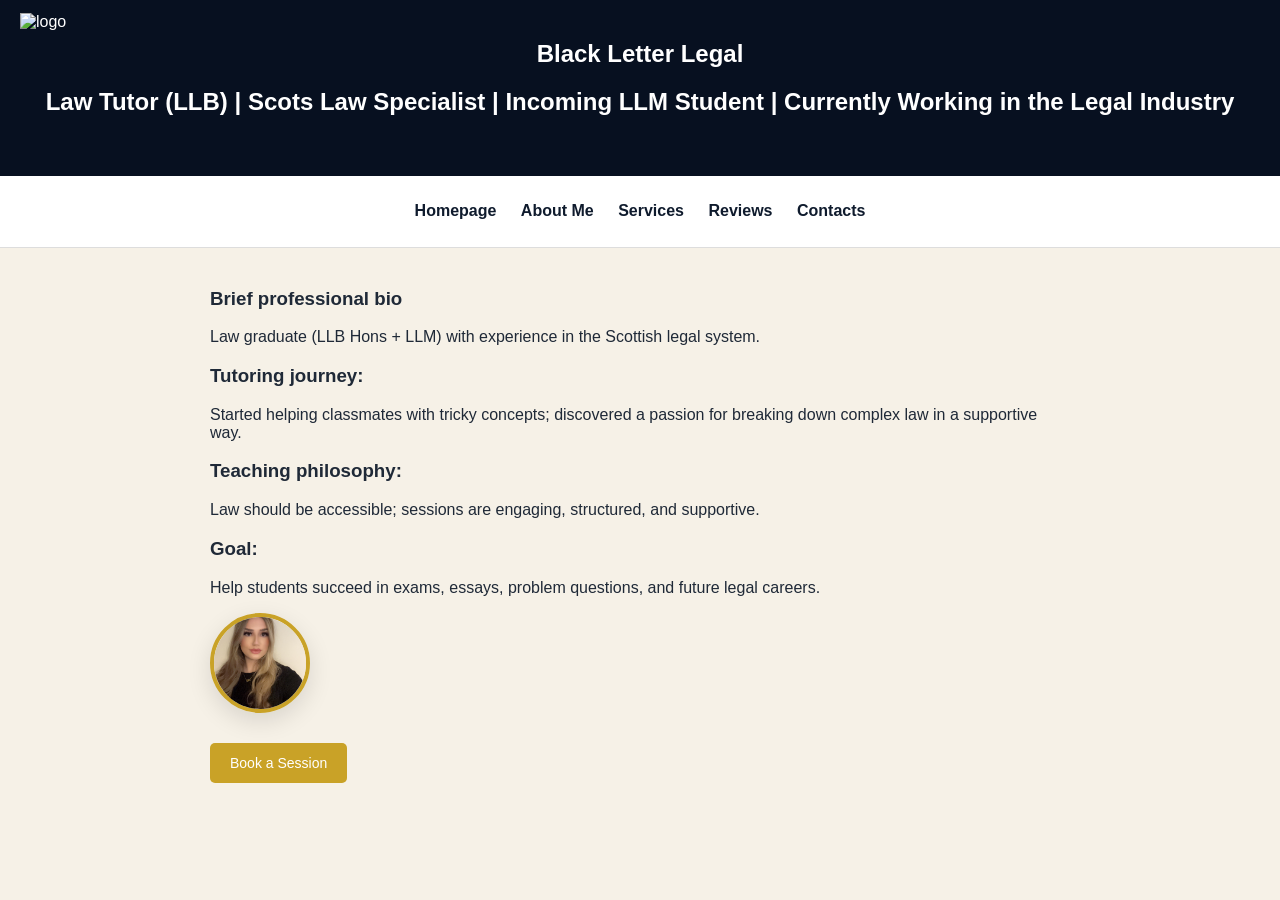
==== about.html @ 1af85901 "Add files via upload" ====
<!DOCTYPE html>
<html lang="en">
<head>
    <meta charset="UTF-8">
    <meta name="viewport" content="width=device-width, initial-scale=1.0">
    <link rel="stylesheet" href="styles.css">
    <link rel="icon" type="image/png" href="favicon-32x32.png">
   <title>Black Letter Legal | Scots Law Tutoring</title>
</head>
<body>
<header>
    <h1>Black Letter Legal</h1>
 <h2>   Law Tutor (LLB) | Scots Law Specialist | Incoming LLM Student | Currently Working in the Legal Industry  </h2>
 <div class="logo">    
 <img src="logo.png" alt="logo">
 </div>
</header>
<nav> <a href="index.html">Homepage</a>
      <a href="about.html">About Me</a>
      <a href="services.html">Services</a>
      <a href="reviews.html">Reviews</a>
      <a href="contacts.html">Contacts</a>
</nav>
<main>

    <section>
        <h3>Brief professional bio </h3>
    <p>Law graduate (LLB Hons + LLM) with experience in the Scottish legal system.</p>
    <h3>Tutoring journey:</h3>
    <p>Started helping classmates with tricky concepts; discovered a passion for breaking down complex law in a supportive way.</p>
    <h3>Teaching philosophy:</h3>
    <p>Law should be accessible; sessions are engaging, structured, and supportive.</p>
	<h3>Goal:</h3>
    <p>Help students succeed in exams, essays, problem questions, and future legal careers.</p>

    <section>
        <div class="about-image">
    <img src="aysh.png" alt="Aysha">
  </div>
</section>

 <a href="contact-form.html" class="btn-primary">Book a Session</a>
</main>
</body>
</html>
---- styles.css ----
/* Reset basics */
body {
    margin: 0;
    font-family: Arial, Helvetica, sans-serif;
    background-color: #f6f1e7; /* cream */
    color: #1f2937;
}

/* Header */
header {
  background-color: #071020;
  color: white;
  padding: 40px 20px;
  text-align: center;
  position: relative; 
}

.logo {
  position: absolute;
  left: 20px;
  top: 50%;
  transform: translateY(-50%);
  text-align: left;
}

.logo img {
  height: 150px; 
  width: auto;
  display: block;
}
header h1 {
    margin: 0;
    font-size: 24px;
}

/* Navigation */
nav {
    background-color: white;
    padding: 15px;
    text-align: center;
    border-bottom: 1px solid #ddd;
}

nav a {
    text-decoration: none;
    color: #0f1b2d;
    margin: 0 15px;
    font-weight: bold;
}

nav a:hover {
    color: #c9a227; /* gold */
}

/* Main content */
main {
    max-width: 900px;
    margin: 40px auto;
    padding: 0 20px;
}

/* Sections */
section {
    margin-bottom: 30px;
}

/* Buttons */
button {
    background-color: #c9a227; /* gold */
    color: white;
    border: none;
    padding: 12px 20px;
    margin-right: 10px;
    font-size: 14px;
    cursor: pointer;
    border-radius: 5px;
}

button:hover {
    background-color: #a8841f; 
}


.testimonials .card {
    background-color: #f6f1e7; 
    border-left: 5px solid #c9a227; /* Gold accent */
    box-shadow: 0px 6px 15px rgba(0, 0, 0, 0.08);
    border-radius: 8px;
    padding: 1.5rem;
}

.testimonials .card-text {
    font-style: italic;
}


.service-section {
  padding: 24px 0;
  border-bottom: 1px solid rgba(0,0,0,0.12);
}

.service-section:last-child {
  border-bottom: none;
}

.service-section h3 {
  margin-bottom: 12px;
}

.btn-primary {
    display: inline-block;
    background-color: #c9a227;
    color: white;
    padding: 12px 20px;
    border-radius: 5px;
    text-decoration: none;   /* removes underline */
    font-size: 14px;
    font-weight: normal;
    cursor: pointer;
}

.btn-primary:hover {
    background-color: #a8841f;
    color: white;          
}

.about-image img {
  width: 100px;
  height: 100px;
  border-radius: 50%;
  object-fit: cover;
  display: block;
  border: 4px solid #c9a227;  
  box-shadow: 0 8px 25px rgba(0,0,0,0.12);
}



/* --- Mobile + responsive --- */

*,
*::before,
*::after {
  box-sizing: border-box;
}


img {
  max-width: 100%;
  height: auto;
  display: block;
}


nav {
  line-height: 1.8;
  text-align: center;
}

nav a {
  display: inline-block;
  margin: 6px 10px; 
}


@media (max-width: 768px) {
  header {
    padding: 24px 16px;
    text-align: center;
  }

      .btn-primary {
        display: block;
        margin: 30px auto 0 auto;
        text-align: center;
        width: fit-content;
    }

  .logo {
    position: static;
    transform: none;
    text-align: center;
    margin-bottom: 12px;
  }
  section {
    text-align: center;
    margin-left: auto;
    margin-right: auto;
  }

  .h1, h2, h3 {
    text-align: center;
    margin-left: auto;
    margin-right: auto;
  }

  .logo img {
    height: 90px;
    margin: 0 auto;
  }

  header h1 {
    font-size: 20px;
    line-height: 1.3;
  }

  main {
    margin: 24px auto;
    padding: 0 16px;
  }

  .about-image {
  display: flex;
  justify-content: center;   /* horizontal center */
  align-items: center;       /* vertical center (if needed) */
  margin-top: 20px;
}
}


@media (max-width: 480px) {
  button {
    width: 100%;
    margin: 10px 0 0 0; 
    padding: 14px 18px;
    font-size: 16px; 
  }
}


@media (max-width: 768px) {
  .testimonials .card {
    padding: 1rem;
  }

  .service-section {
    padding: 18px 0;
  }
}
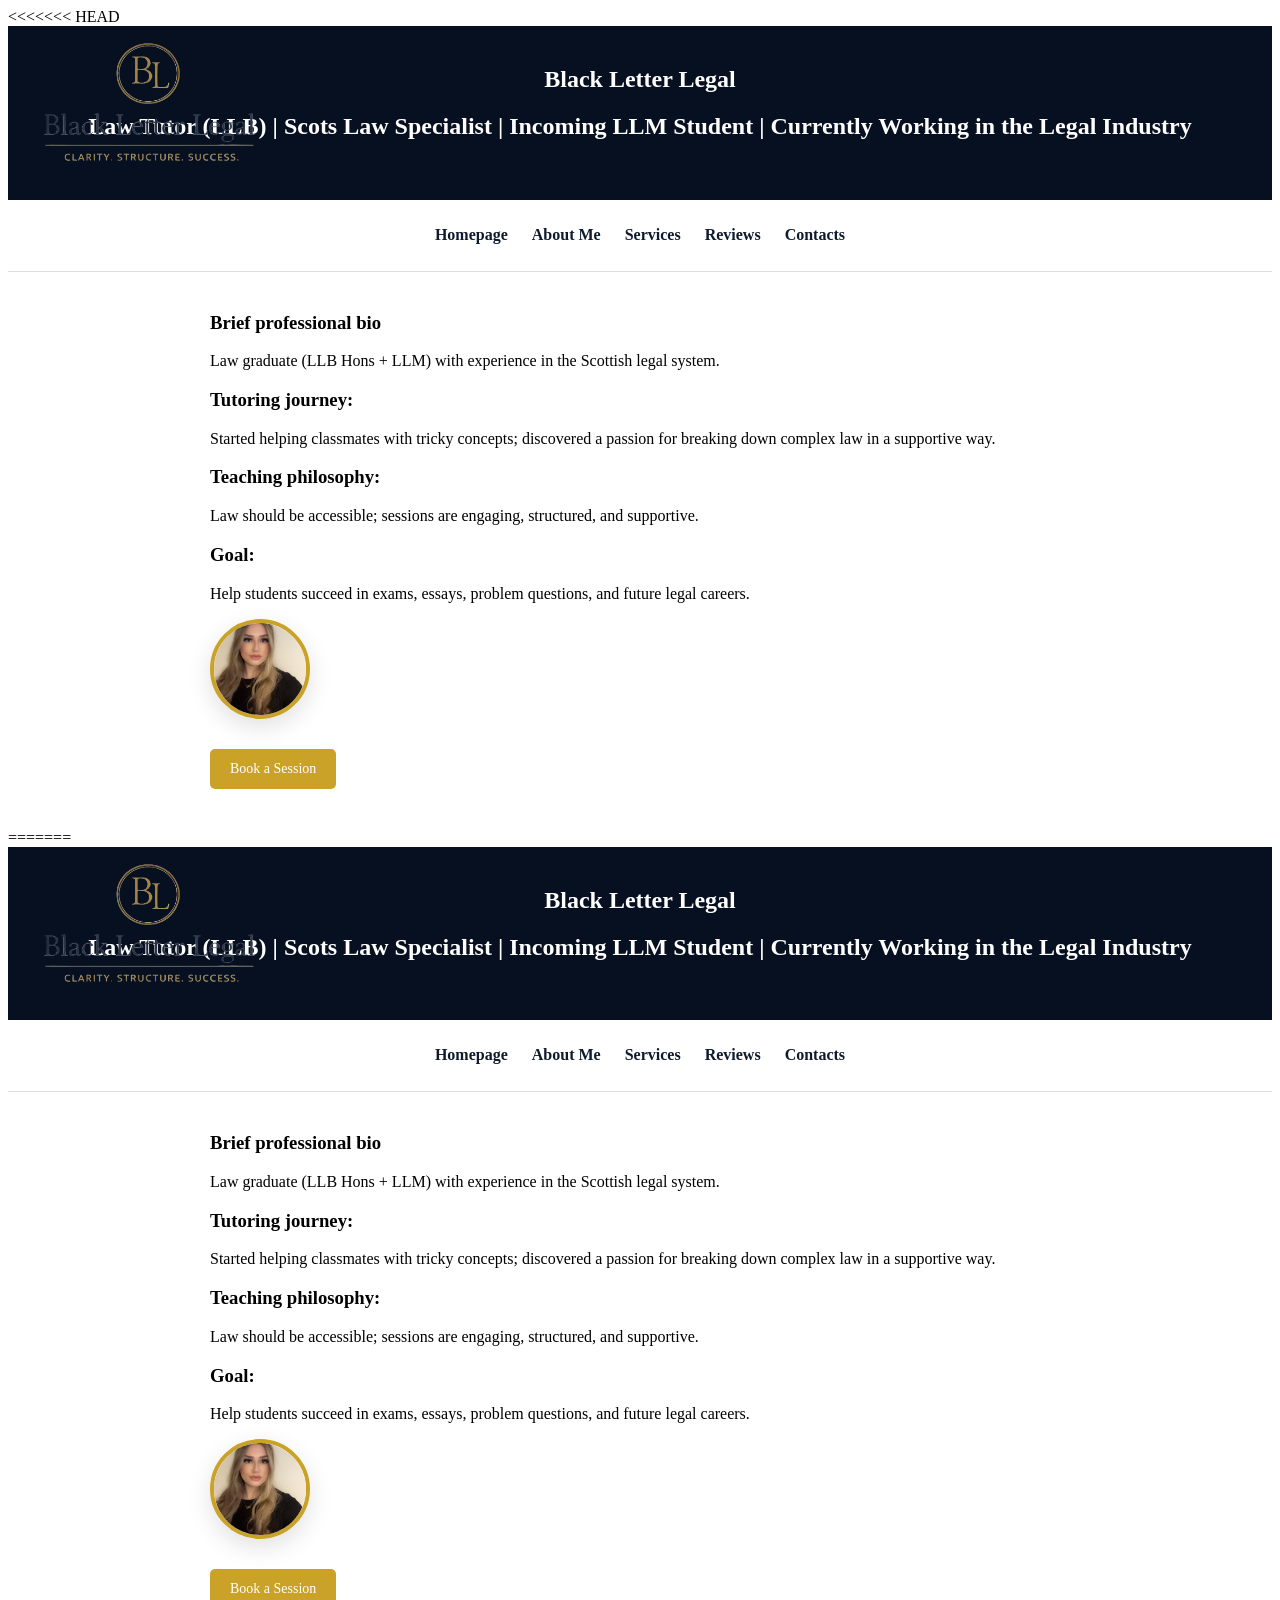
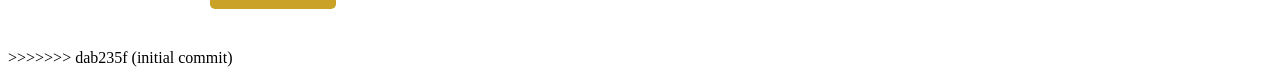
==== commit b29cbc29: "fixing sync issues" ====
--- a/about.html
+++ b/about.html
@@ -1,3 +1,4 @@
+<<<<<<< HEAD
 <!DOCTYPE html>
 <html lang="en">
 <head>
@@ -42,4 +43,50 @@
  <a href="contact-form.html" class="btn-primary">Book a Session</a>
 </main>
 </body>
+=======
+<!DOCTYPE html>
+<html lang="en">
+<head>
+    <meta charset="UTF-8">
+    <meta name="viewport" content="width=device-width, initial-scale=1.0">
+    <link rel="stylesheet" href="styles.css">
+    <link rel="icon" type="image/png" href="favicon-32x32.png">
+   <title>Black Letter Legal | Scots Law Tutoring</title>
+</head>
+<body>
+<header>
+    <h1>Black Letter Legal</h1>
+ <h2>   Law Tutor (LLB) | Scots Law Specialist | Incoming LLM Student | Currently Working in the Legal Industry  </h2>
+ <div class="logo">    
+ <img src="logo.png" alt="logo">
+ </div>
+</header>
+<nav> <a href="index.html">Homepage</a>
+      <a href="about.html">About Me</a>
+      <a href="services.html">Services</a>
+      <a href="reviews.html">Reviews</a>
+      <a href="contacts.html">Contacts</a>
+</nav>
+<main>
+
+    <section>
+        <h3>Brief professional bio </h3>
+    <p>Law graduate (LLB Hons + LLM) with experience in the Scottish legal system.</p>
+    <h3>Tutoring journey:</h3>
+    <p>Started helping classmates with tricky concepts; discovered a passion for breaking down complex law in a supportive way.</p>
+    <h3>Teaching philosophy:</h3>
+    <p>Law should be accessible; sessions are engaging, structured, and supportive.</p>
+	<h3>Goal:</h3>
+    <p>Help students succeed in exams, essays, problem questions, and future legal careers.</p>
+
+    <section>
+        <div class="about-image">
+    <img src="aysh.png" alt="Aysha">
+  </div>
+</section>
+
+ <a href="contact-form.html" class="btn-primary">Book a Session</a>
+</main>
+</body>
+>>>>>>> dab235f (initial commit)
 </html>
--- a/styles.css
+++ b/styles.css
@@ -1,3 +1,4 @@
+<<<<<<< HEAD
 /* Reset basics */
 body {
     margin: 0;
@@ -238,3 +239,245 @@
   }
 }
 
+=======
+/* Reset basics */
+body {
+    margin: 0;
+    font-family: Arial, Helvetica, sans-serif;
+    background-color: #f6f1e7; /* cream */
+    color: #1f2937;
+}
+
+/* Header */
+header {
+  background-color: #071020;
+  color: white;
+  padding: 40px 20px;
+  text-align: center;
+  position: relative; 
+}
+
+.logo {
+  position: absolute;
+  left: 20px;
+  top: 50%;
+  transform: translateY(-50%);
+  text-align: left;
+}
+
+.logo img {
+  height: 150px; 
+  width: auto;
+  display: block;
+}
+header h1 {
+    margin: 0;
+    font-size: 24px;
+}
+
+/* Navigation */
+nav {
+    background-color: white;
+    padding: 15px;
+    text-align: center;
+    border-bottom: 1px solid #ddd;
+}
+
+nav a {
+    text-decoration: none;
+    color: #0f1b2d;
+    margin: 0 15px;
+    font-weight: bold;
+}
+
+nav a:hover {
+    color: #c9a227; /* gold */
+}
+
+/* Main content */
+main {
+    max-width: 900px;
+    margin: 40px auto;
+    padding: 0 20px;
+}
+
+/* Sections */
+section {
+    margin-bottom: 30px;
+}
+
+/* Buttons */
+button {
+    background-color: #c9a227; /* gold */
+    color: white;
+    border: none;
+    padding: 12px 20px;
+    margin-right: 10px;
+    font-size: 14px;
+    cursor: pointer;
+    border-radius: 5px;
+}
+
+button:hover {
+    background-color: #a8841f; 
+}
+
+
+.testimonials .card {
+    background-color: #f6f1e7; 
+    border-left: 5px solid #c9a227; /* Gold accent */
+    box-shadow: 0px 6px 15px rgba(0, 0, 0, 0.08);
+    border-radius: 8px;
+    padding: 1.5rem;
+}
+
+.testimonials .card-text {
+    font-style: italic;
+}
+
+
+.service-section {
+  padding: 24px 0;
+  border-bottom: 1px solid rgba(0,0,0,0.12);
+}
+
+.service-section:last-child {
+  border-bottom: none;
+}
+
+.service-section h3 {
+  margin-bottom: 12px;
+}
+
+.btn-primary {
+    display: inline-block;
+    background-color: #c9a227;
+    color: white;
+    padding: 12px 20px;
+    border-radius: 5px;
+    text-decoration: none;   /* removes underline */
+    font-size: 14px;
+    font-weight: normal;
+    cursor: pointer;
+}
+
+.btn-primary:hover {
+    background-color: #a8841f;
+    color: white;          
+}
+
+.about-image img {
+  width: 100px;
+  height: 100px;
+  border-radius: 50%;
+  object-fit: cover;
+  display: block;
+  border: 4px solid #c9a227;  
+  box-shadow: 0 8px 25px rgba(0,0,0,0.12);
+}
+
+
+
+/* --- Mobile + responsive --- */
+
+*,
+*::before,
+*::after {
+  box-sizing: border-box;
+}
+
+
+img {
+  max-width: 100%;
+  height: auto;
+  display: block;
+}
+
+
+nav {
+  line-height: 1.8;
+  text-align: center;
+}
+
+nav a {
+  display: inline-block;
+  margin: 6px 10px; 
+}
+
+
+@media (max-width: 768px) {
+  header {
+    padding: 24px 16px;
+    text-align: center;
+  }
+
+      .btn-primary {
+        display: block;
+        margin: 30px auto 0 auto;
+        text-align: center;
+        width: fit-content;
+    }
+
+  .logo {
+    position: static;
+    transform: none;
+    text-align: center;
+    margin-bottom: 12px;
+  }
+  section {
+    text-align: center;
+    margin-left: auto;
+    margin-right: auto;
+  }
+
+  .h1, h2, h3 {
+    text-align: center;
+    margin-left: auto;
+    margin-right: auto;
+  }
+
+  .logo img {
+    height: 90px;
+    margin: 0 auto;
+  }
+
+  header h1 {
+    font-size: 20px;
+    line-height: 1.3;
+  }
+
+  main {
+    margin: 24px auto;
+    padding: 0 16px;
+  }
+
+  .about-image {
+  display: flex;
+  justify-content: center;   /* horizontal center */
+  align-items: center;       /* vertical center (if needed) */
+  margin-top: 20px;
+}
+}
+
+
+@media (max-width: 480px) {
+  button {
+    width: 100%;
+    margin: 10px 0 0 0; 
+    padding: 14px 18px;
+    font-size: 16px; 
+  }
+}
+
+
+@media (max-width: 768px) {
+  .testimonials .card {
+    padding: 1rem;
+  }
+
+  .service-section {
+    padding: 18px 0;
+  }
+}
+
+>>>>>>> dab235f (initial commit)
--- a/styles.css
+++ b/styles.css
@@ -1,3 +1,4 @@
+<<<<<<< HEAD
 /* Reset basics */
 body {
     margin: 0;
@@ -238,3 +239,245 @@
   }
 }
 
+=======
+/* Reset basics */
+body {
+    margin: 0;
+    font-family: Arial, Helvetica, sans-serif;
+    background-color: #f6f1e7; /* cream */
+    color: #1f2937;
+}
+
+/* Header */
+header {
+  background-color: #071020;
+  color: white;
+  padding: 40px 20px;
+  text-align: center;
+  position: relative; 
+}
+
+.logo {
+  position: absolute;
+  left: 20px;
+  top: 50%;
+  transform: translateY(-50%);
+  text-align: left;
+}
+
+.logo img {
+  height: 150px; 
+  width: auto;
+  display: block;
+}
+header h1 {
+    margin: 0;
+    font-size: 24px;
+}
+
+/* Navigation */
+nav {
+    background-color: white;
+    padding: 15px;
+    text-align: center;
+    border-bottom: 1px solid #ddd;
+}
+
+nav a {
+    text-decoration: none;
+    color: #0f1b2d;
+    margin: 0 15px;
+    font-weight: bold;
+}
+
+nav a:hover {
+    color: #c9a227; /* gold */
+}
+
+/* Main content */
+main {
+    max-width: 900px;
+    margin: 40px auto;
+    padding: 0 20px;
+}
+
+/* Sections */
+section {
+    margin-bottom: 30px;
+}
+
+/* Buttons */
+button {
+    background-color: #c9a227; /* gold */
+    color: white;
+    border: none;
+    padding: 12px 20px;
+    margin-right: 10px;
+    font-size: 14px;
+    cursor: pointer;
+    border-radius: 5px;
+}
+
+button:hover {
+    background-color: #a8841f; 
+}
+
+
+.testimonials .card {
+    background-color: #f6f1e7; 
+    border-left: 5px solid #c9a227; /* Gold accent */
+    box-shadow: 0px 6px 15px rgba(0, 0, 0, 0.08);
+    border-radius: 8px;
+    padding: 1.5rem;
+}
+
+.testimonials .card-text {
+    font-style: italic;
+}
+
+
+.service-section {
+  padding: 24px 0;
+  border-bottom: 1px solid rgba(0,0,0,0.12);
+}
+
+.service-section:last-child {
+  border-bottom: none;
+}
+
+.service-section h3 {
+  margin-bottom: 12px;
+}
+
+.btn-primary {
+    display: inline-block;
+    background-color: #c9a227;
+    color: white;
+    padding: 12px 20px;
+    border-radius: 5px;
+    text-decoration: none;   /* removes underline */
+    font-size: 14px;
+    font-weight: normal;
+    cursor: pointer;
+}
+
+.btn-primary:hover {
+    background-color: #a8841f;
+    color: white;          
+}
+
+.about-image img {
+  width: 100px;
+  height: 100px;
+  border-radius: 50%;
+  object-fit: cover;
+  display: block;
+  border: 4px solid #c9a227;  
+  box-shadow: 0 8px 25px rgba(0,0,0,0.12);
+}
+
+
+
+/* --- Mobile + responsive --- */
+
+*,
+*::before,
+*::after {
+  box-sizing: border-box;
+}
+
+
+img {
+  max-width: 100%;
+  height: auto;
+  display: block;
+}
+
+
+nav {
+  line-height: 1.8;
+  text-align: center;
+}
+
+nav a {
+  display: inline-block;
+  margin: 6px 10px; 
+}
+
+
+@media (max-width: 768px) {
+  header {
+    padding: 24px 16px;
+    text-align: center;
+  }
+
+      .btn-primary {
+        display: block;
+        margin: 30px auto 0 auto;
+        text-align: center;
+        width: fit-content;
+    }
+
+  .logo {
+    position: static;
+    transform: none;
+    text-align: center;
+    margin-bottom: 12px;
+  }
+  section {
+    text-align: center;
+    margin-left: auto;
+    margin-right: auto;
+  }
+
+  .h1, h2, h3 {
+    text-align: center;
+    margin-left: auto;
+    margin-right: auto;
+  }
+
+  .logo img {
+    height: 90px;
+    margin: 0 auto;
+  }
+
+  header h1 {
+    font-size: 20px;
+    line-height: 1.3;
+  }
+
+  main {
+    margin: 24px auto;
+    padding: 0 16px;
+  }
+
+  .about-image {
+  display: flex;
+  justify-content: center;   /* horizontal center */
+  align-items: center;       /* vertical center (if needed) */
+  margin-top: 20px;
+}
+}
+
+
+@media (max-width: 480px) {
+  button {
+    width: 100%;
+    margin: 10px 0 0 0; 
+    padding: 14px 18px;
+    font-size: 16px; 
+  }
+}
+
+
+@media (max-width: 768px) {
+  .testimonials .card {
+    padding: 1rem;
+  }
+
+  .service-section {
+    padding: 18px 0;
+  }
+}
+
+>>>>>>> dab235f (initial commit)
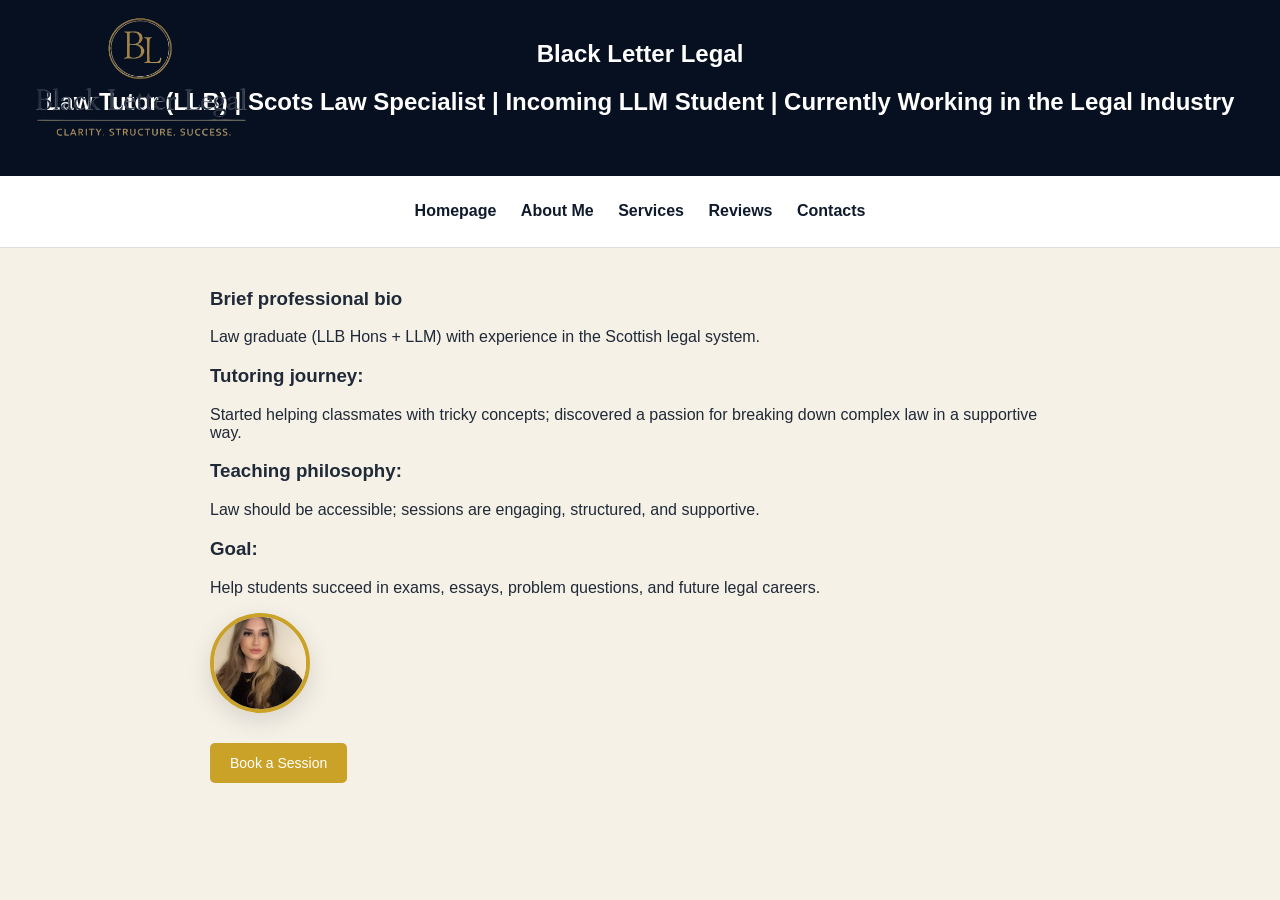
==== commit 24b2b2e4: "Editing header" ====
--- a/about.html
+++ b/about.html
@@ -1,49 +1,3 @@
-<<<<<<< HEAD
-<!DOCTYPE html>
-<html lang="en">
-<head>
-    <meta charset="UTF-8">
-    <meta name="viewport" content="width=device-width, initial-scale=1.0">
-    <link rel="stylesheet" href="styles.css">
-    <link rel="icon" type="image/png" href="favicon-32x32.png">
-   <title>Black Letter Legal | Scots Law Tutoring</title>
-</head>
-<body>
-<header>
-    <h1>Black Letter Legal</h1>
- <h2>   Law Tutor (LLB) | Scots Law Specialist | Incoming LLM Student | Currently Working in the Legal Industry  </h2>
- <div class="logo">    
- <img src="logo.png" alt="logo">
- </div>
-</header>
-<nav> <a href="index.html">Homepage</a>
-      <a href="about.html">About Me</a>
-      <a href="services.html">Services</a>
-      <a href="reviews.html">Reviews</a>
-      <a href="contacts.html">Contacts</a>
-</nav>
-<main>
-
-    <section>
-        <h3>Brief professional bio </h3>
-    <p>Law graduate (LLB Hons + LLM) with experience in the Scottish legal system.</p>
-    <h3>Tutoring journey:</h3>
-    <p>Started helping classmates with tricky concepts; discovered a passion for breaking down complex law in a supportive way.</p>
-    <h3>Teaching philosophy:</h3>
-    <p>Law should be accessible; sessions are engaging, structured, and supportive.</p>
-	<h3>Goal:</h3>
-    <p>Help students succeed in exams, essays, problem questions, and future legal careers.</p>
-
-    <section>
-        <div class="about-image">
-    <img src="aysh.png" alt="Aysha">
-  </div>
-</section>
-
- <a href="contact-form.html" class="btn-primary">Book a Session</a>
-</main>
-</body>
-=======
 <!DOCTYPE html>
 <html lang="en">
 <head>
@@ -88,5 +42,4 @@
  <a href="contact-form.html" class="btn-primary">Book a Session</a>
 </main>
 </body>
->>>>>>> dab235f (initial commit)
 </html>
--- a/styles.css
+++ b/styles.css
@@ -1,245 +1,3 @@
-<<<<<<< HEAD
-/* Reset basics */
-body {
-    margin: 0;
-    font-family: Arial, Helvetica, sans-serif;
-    background-color: #f6f1e7; /* cream */
-    color: #1f2937;
-}
-
-/* Header */
-header {
-  background-color: #071020;
-  color: white;
-  padding: 40px 20px;
-  text-align: center;
-  position: relative; 
-}
-
-.logo {
-  position: absolute;
-  left: 20px;
-  top: 50%;
-  transform: translateY(-50%);
-  text-align: left;
-}
-
-.logo img {
-  height: 150px; 
-  width: auto;
-  display: block;
-}
-header h1 {
-    margin: 0;
-    font-size: 24px;
-}
-
-/* Navigation */
-nav {
-    background-color: white;
-    padding: 15px;
-    text-align: center;
-    border-bottom: 1px solid #ddd;
-}
-
-nav a {
-    text-decoration: none;
-    color: #0f1b2d;
-    margin: 0 15px;
-    font-weight: bold;
-}
-
-nav a:hover {
-    color: #c9a227; /* gold */
-}
-
-/* Main content */
-main {
-    max-width: 900px;
-    margin: 40px auto;
-    padding: 0 20px;
-}
-
-/* Sections */
-section {
-    margin-bottom: 30px;
-}
-
-/* Buttons */
-button {
-    background-color: #c9a227; /* gold */
-    color: white;
-    border: none;
-    padding: 12px 20px;
-    margin-right: 10px;
-    font-size: 14px;
-    cursor: pointer;
-    border-radius: 5px;
-}
-
-button:hover {
-    background-color: #a8841f; 
-}
-
-
-.testimonials .card {
-    background-color: #f6f1e7; 
-    border-left: 5px solid #c9a227; /* Gold accent */
-    box-shadow: 0px 6px 15px rgba(0, 0, 0, 0.08);
-    border-radius: 8px;
-    padding: 1.5rem;
-}
-
-.testimonials .card-text {
-    font-style: italic;
-}
-
-
-.service-section {
-  padding: 24px 0;
-  border-bottom: 1px solid rgba(0,0,0,0.12);
-}
-
-.service-section:last-child {
-  border-bottom: none;
-}
-
-.service-section h3 {
-  margin-bottom: 12px;
-}
-
-.btn-primary {
-    display: inline-block;
-    background-color: #c9a227;
-    color: white;
-    padding: 12px 20px;
-    border-radius: 5px;
-    text-decoration: none;   /* removes underline */
-    font-size: 14px;
-    font-weight: normal;
-    cursor: pointer;
-}
-
-.btn-primary:hover {
-    background-color: #a8841f;
-    color: white;          
-}
-
-.about-image img {
-  width: 100px;
-  height: 100px;
-  border-radius: 50%;
-  object-fit: cover;
-  display: block;
-  border: 4px solid #c9a227;  
-  box-shadow: 0 8px 25px rgba(0,0,0,0.12);
-}
-
-
-
-/* --- Mobile + responsive --- */
-
-*,
-*::before,
-*::after {
-  box-sizing: border-box;
-}
-
-
-img {
-  max-width: 100%;
-  height: auto;
-  display: block;
-}
-
-
-nav {
-  line-height: 1.8;
-  text-align: center;
-}
-
-nav a {
-  display: inline-block;
-  margin: 6px 10px; 
-}
-
-
-@media (max-width: 768px) {
-  header {
-    padding: 24px 16px;
-    text-align: center;
-  }
-
-      .btn-primary {
-        display: block;
-        margin: 30px auto 0 auto;
-        text-align: center;
-        width: fit-content;
-    }
-
-  .logo {
-    position: static;
-    transform: none;
-    text-align: center;
-    margin-bottom: 12px;
-  }
-  section {
-    text-align: center;
-    margin-left: auto;
-    margin-right: auto;
-  }
-
-  .h1, h2, h3 {
-    text-align: center;
-    margin-left: auto;
-    margin-right: auto;
-  }
-
-  .logo img {
-    height: 90px;
-    margin: 0 auto;
-  }
-
-  header h1 {
-    font-size: 20px;
-    line-height: 1.3;
-  }
-
-  main {
-    margin: 24px auto;
-    padding: 0 16px;
-  }
-
-  .about-image {
-  display: flex;
-  justify-content: center;   /* horizontal center */
-  align-items: center;       /* vertical center (if needed) */
-  margin-top: 20px;
-}
-}
-
-
-@media (max-width: 480px) {
-  button {
-    width: 100%;
-    margin: 10px 0 0 0; 
-    padding: 14px 18px;
-    font-size: 16px; 
-  }
-}
-
-
-@media (max-width: 768px) {
-  .testimonials .card {
-    padding: 1rem;
-  }
-
-  .service-section {
-    padding: 18px 0;
-  }
-}
-
-=======
 /* Reset basics */
 body {
     margin: 0;
@@ -480,4 +238,3 @@
   }
 }
 
->>>>>>> dab235f (initial commit)
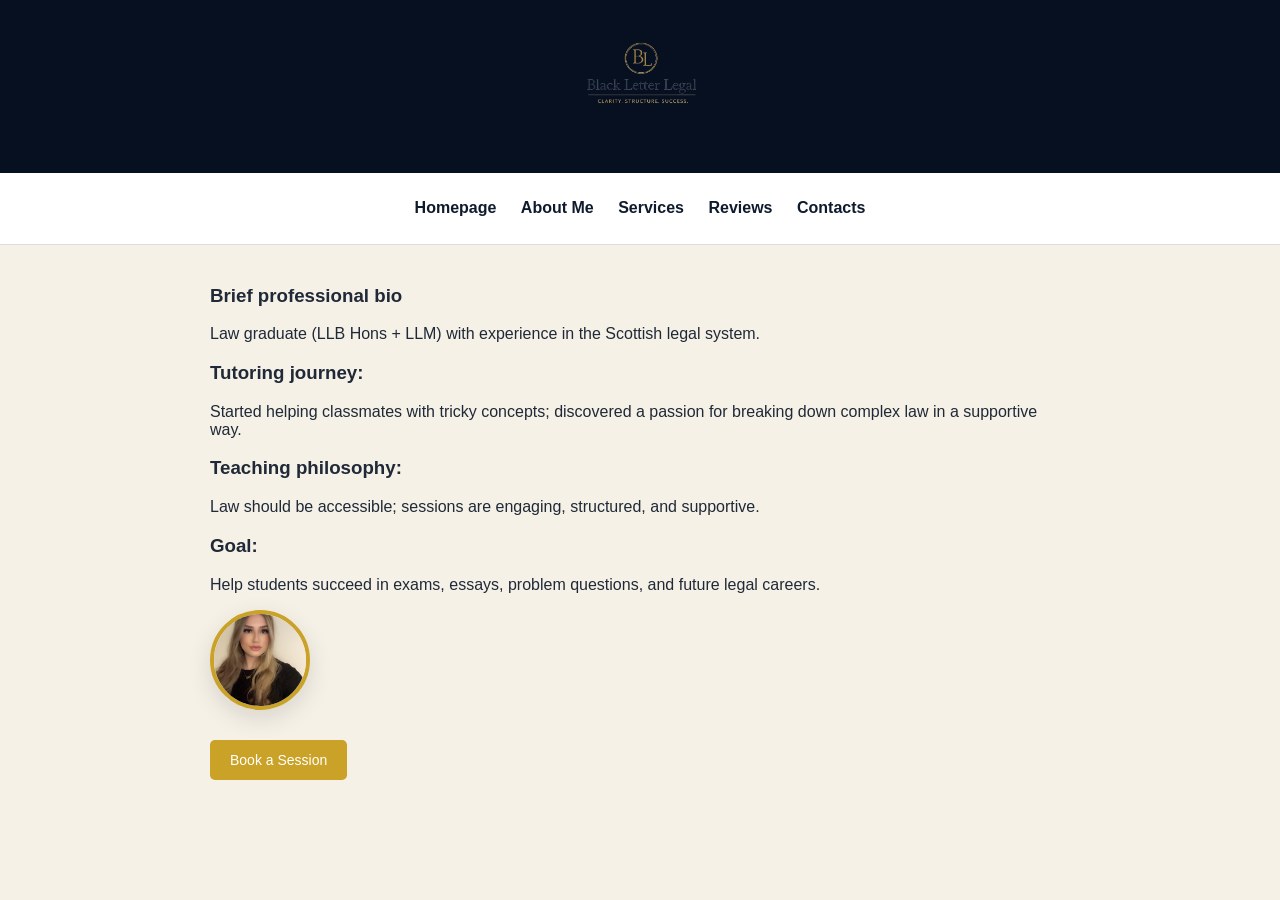
==== commit 4d63cd2f: "updated heading" ====
--- a/about.html
+++ b/about.html
@@ -9,8 +9,6 @@
 </head>
 <body>
 <header>
-    <h1>Black Letter Legal</h1>
- <h2>   Law Tutor (LLB) | Scots Law Specialist | Incoming LLM Student | Currently Working in the Legal Industry  </h2>
  <div class="logo">    
  <img src="logo.png" alt="logo">
  </div>
--- a/styles.css
+++ b/styles.css
@@ -8,24 +8,22 @@
 
 /* Header */
 header {
-  background-color: #071020;
+  background-color: #071020; 
   color: white;
   padding: 40px 20px;
   text-align: center;
-  position: relative; 
 }
 
 .logo {
-  position: absolute;
-  left: 20px;
-  top: 50%;
-  transform: translateY(-50%);
-  text-align: left;
-}
-
+  position: static;        
+  transform: none;
+  text-align: center;
+  margin: 0 auto 16px auto; 
+}
 .logo img {
-  height: 150px; 
-  width: auto;
+  height: clamp(50px, 6vw, 80px); 
+  max-height: 190px;      
+  margin: 0 auto;
   display: block;
 }
 header h1 {
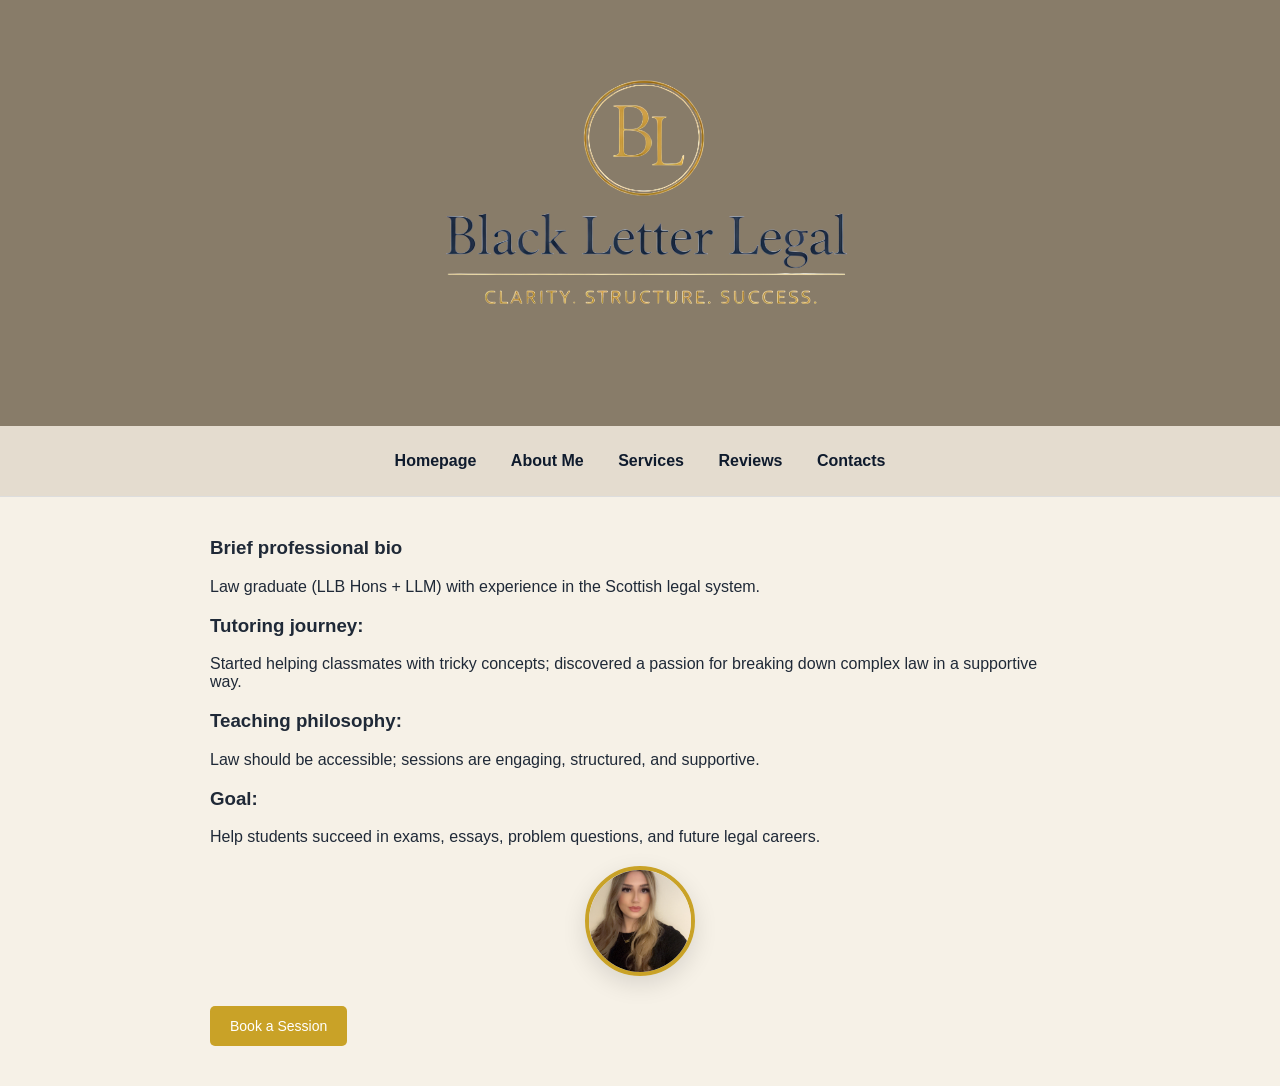
==== commit baf29a7d: "Updating whole website" ====
--- a/about.html
+++ b/about.html
@@ -4,7 +4,6 @@
     <meta charset="UTF-8">
     <meta name="viewport" content="width=device-width, initial-scale=1.0">
     <link rel="stylesheet" href="styles.css">
-    <link rel="icon" type="image/png" href="favicon-32x32.png">
    <title>Black Letter Legal | Scots Law Tutoring</title>
 </head>
 <body>
--- a/styles.css
+++ b/styles.css
@@ -1,147 +1,15 @@
-/* Reset basics */
-body {
-    margin: 0;
-    font-family: Arial, Helvetica, sans-serif;
-    background-color: #f6f1e7; /* cream */
-    color: #1f2937;
-}
-
-/* Header */
-header {
-  background-color: #071020; 
-  color: white;
-  padding: 40px 20px;
-  text-align: center;
-}
-
-.logo {
-  position: static;        
-  transform: none;
-  text-align: center;
-  margin: 0 auto 16px auto; 
-}
-.logo img {
-  height: clamp(50px, 6vw, 80px); 
-  max-height: 190px;      
-  margin: 0 auto;
-  display: block;
-}
-header h1 {
-    margin: 0;
-    font-size: 24px;
-}
-
-/* Navigation */
-nav {
-    background-color: white;
-    padding: 15px;
-    text-align: center;
-    border-bottom: 1px solid #ddd;
-}
-
-nav a {
-    text-decoration: none;
-    color: #0f1b2d;
-    margin: 0 15px;
-    font-weight: bold;
-}
-
-nav a:hover {
-    color: #c9a227; /* gold */
-}
-
-/* Main content */
-main {
-    max-width: 900px;
-    margin: 40px auto;
-    padding: 0 20px;
-}
-
-/* Sections */
-section {
-    margin-bottom: 30px;
-}
-
-/* Buttons */
-button {
-    background-color: #c9a227; /* gold */
-    color: white;
-    border: none;
-    padding: 12px 20px;
-    margin-right: 10px;
-    font-size: 14px;
-    cursor: pointer;
-    border-radius: 5px;
-}
-
-button:hover {
-    background-color: #a8841f; 
-}
-
-
-.testimonials .card {
-    background-color: #f6f1e7; 
-    border-left: 5px solid #c9a227; /* Gold accent */
-    box-shadow: 0px 6px 15px rgba(0, 0, 0, 0.08);
-    border-radius: 8px;
-    padding: 1.5rem;
-}
-
-.testimonials .card-text {
-    font-style: italic;
-}
-
-
-.service-section {
-  padding: 24px 0;
-  border-bottom: 1px solid rgba(0,0,0,0.12);
-}
-
-.service-section:last-child {
-  border-bottom: none;
-}
-
-.service-section h3 {
-  margin-bottom: 12px;
-}
-
-.btn-primary {
-    display: inline-block;
-    background-color: #c9a227;
-    color: white;
-    padding: 12px 20px;
-    border-radius: 5px;
-    text-decoration: none;   /* removes underline */
-    font-size: 14px;
-    font-weight: normal;
-    cursor: pointer;
-}
-
-.btn-primary:hover {
-    background-color: #a8841f;
-    color: white;          
-}
-
-.about-image img {
-  width: 100px;
-  height: 100px;
-  border-radius: 50%;
-  object-fit: cover;
-  display: block;
-  border: 4px solid #c9a227;  
-  box-shadow: 0 8px 25px rgba(0,0,0,0.12);
-}
-
-
-
-/* --- Mobile + responsive --- */
-
 *,
 *::before,
 *::after {
   box-sizing: border-box;
 }
 
+body {
+  margin: 0;
+  font-family: Arial, Helvetica, sans-serif;
+  background-color: #f6f1e7; /* cream */
+  color: #1f2937;
+}
 
 img {
   max-width: 100%;
@@ -150,78 +18,192 @@
 }
 
 
+header {
+ background-color: #887c69;
+  padding: 70px 20px;
+  text-align: center;
+}
+
+
+.logo {
+  margin: 0 auto;
+  text-align: center;
+}
+
+
+.logo img {
+  width: 100%;
+  max-width: 450px;  
+  height: auto;
+  margin: 0 auto;
+  display: block;
+
+ 
+  filter: brightness(1.15) contrast(1.2);
+}
+
+
+header h1 {
+  margin: 0;
+  font-size: 26px;
+  color: white;
+}
+
+/* Navigation */
 nav {
+ background-color: #e4dccf; 
+  padding: 15px;
+  text-align: center;
+  border-bottom: 1px solid #ddd;
   line-height: 1.8;
-  text-align: center;
 }
 
 nav a {
+  text-decoration: none;
+  color: #0f1b2d;
+  margin: 6px 15px;
+  font-weight: bold;
   display: inline-block;
-  margin: 6px 10px; 
-}
-
-
+}
+
+nav a:hover {
+  color: #c9a227; /* gold */
+}
+
+/* Main content */
+main {
+  max-width: 900px;
+  margin: 40px auto;
+  padding: 0 20px;
+}
+
+/* Sections */
+section {
+  margin-bottom: 30px;
+}
+
+/* Buttons */
+button {
+  background-color: #c9a227;
+  color: white;
+  border: none;
+  padding: 12px 20px;
+  margin-right: 10px;
+  font-size: 14px;
+  cursor: pointer;
+  border-radius: 5px;
+}
+
+button:hover {
+  background-color: #a8841f;
+}
+
+/* Primary Button */
+.btn-primary {
+  display: inline-block;
+  background-color: #c9a227;
+  color: white;
+  padding: 12px 20px;
+  border-radius: 5px;
+  text-decoration: none;
+  font-size: 14px;
+  cursor: pointer;
+}
+
+.btn-primary:hover {
+  background-color: #a8841f;
+  color: white;
+}
+
+/* Testimonials */
+.testimonials .card {
+  background-color: #f6f1e7;
+  border-left: 5px solid #c9a227;
+  box-shadow: 0px 6px 15px rgba(0, 0, 0, 0.08);
+  border-radius: 8px;
+  padding: 1.5rem;
+}
+
+.testimonials .card-text {
+  font-style: italic;
+}
+
+/* Service Sections */
+.service-section {
+  padding: 24px 0;
+  border-bottom: 1px solid rgba(0, 0, 0, 0.12);
+}
+
+.service-section:last-child {
+  border-bottom: none;
+}
+
+.service-section h3 {
+  margin-bottom: 12px;
+}
+
+/* About image */
+.about-image img {
+  width: 110px;
+  height: 110px;
+  border-radius: 50%;
+  object-fit: cover;
+  margin: 20px auto 0 auto;
+  border: 4px solid #c9a227;
+  box-shadow: 0 8px 25px rgba(0, 0, 0, 0.12);
+}
+
+/* --- Mobile responsiveness --- */
 @media (max-width: 768px) {
+
   header {
-    padding: 24px 16px;
-    text-align: center;
-  }
-
-      .btn-primary {
-        display: block;
-        margin: 30px auto 0 auto;
-        text-align: center;
-        width: fit-content;
-    }
-
-  .logo {
-    position: static;
-    transform: none;
-    text-align: center;
-    margin-bottom: 12px;
-  }
-  section {
-    text-align: center;
-    margin-left: auto;
-    margin-right: auto;
-  }
-
-  .h1, h2, h3 {
-    text-align: center;
-    margin-left: auto;
-    margin-right: auto;
+    padding: 50px 16px;
+  }
+
+    ul {
+    padding-left: 16px;  
   }
 
   .logo img {
-    height: 90px;
-    margin: 0 auto;
+    max-width: 85%; 
+    min-width: unset;
   }
 
   header h1 {
     font-size: 20px;
-    line-height: 1.3;
   }
 
   main {
     margin: 24px auto;
     padding: 0 16px;
-  }
-
-  .about-image {
-  display: flex;
-  justify-content: center;   /* horizontal center */
-  align-items: center;       /* vertical center (if needed) */
-  margin-top: 20px;
-}
-}
-
+    font-size: 14px;
+  }
+
+  section {
+    text-align: center;
+  }
+
+  .btn-primary {
+    display: block;
+    margin: 30px auto 0 auto;
+    width: fit-content;
+  }
+
+  .testimonials .card {
+    padding: 1rem;
+  }
+
+  .service-section {
+    padding: 18px 0;
+  }
+}
 
 @media (max-width: 480px) {
   button {
     width: 100%;
-    margin: 10px 0 0 0; 
+    margin: 10px 0 0 0;
     padding: 14px 18px;
-    font-size: 16px; 
+    font-size: 14px;
   }
 }
 
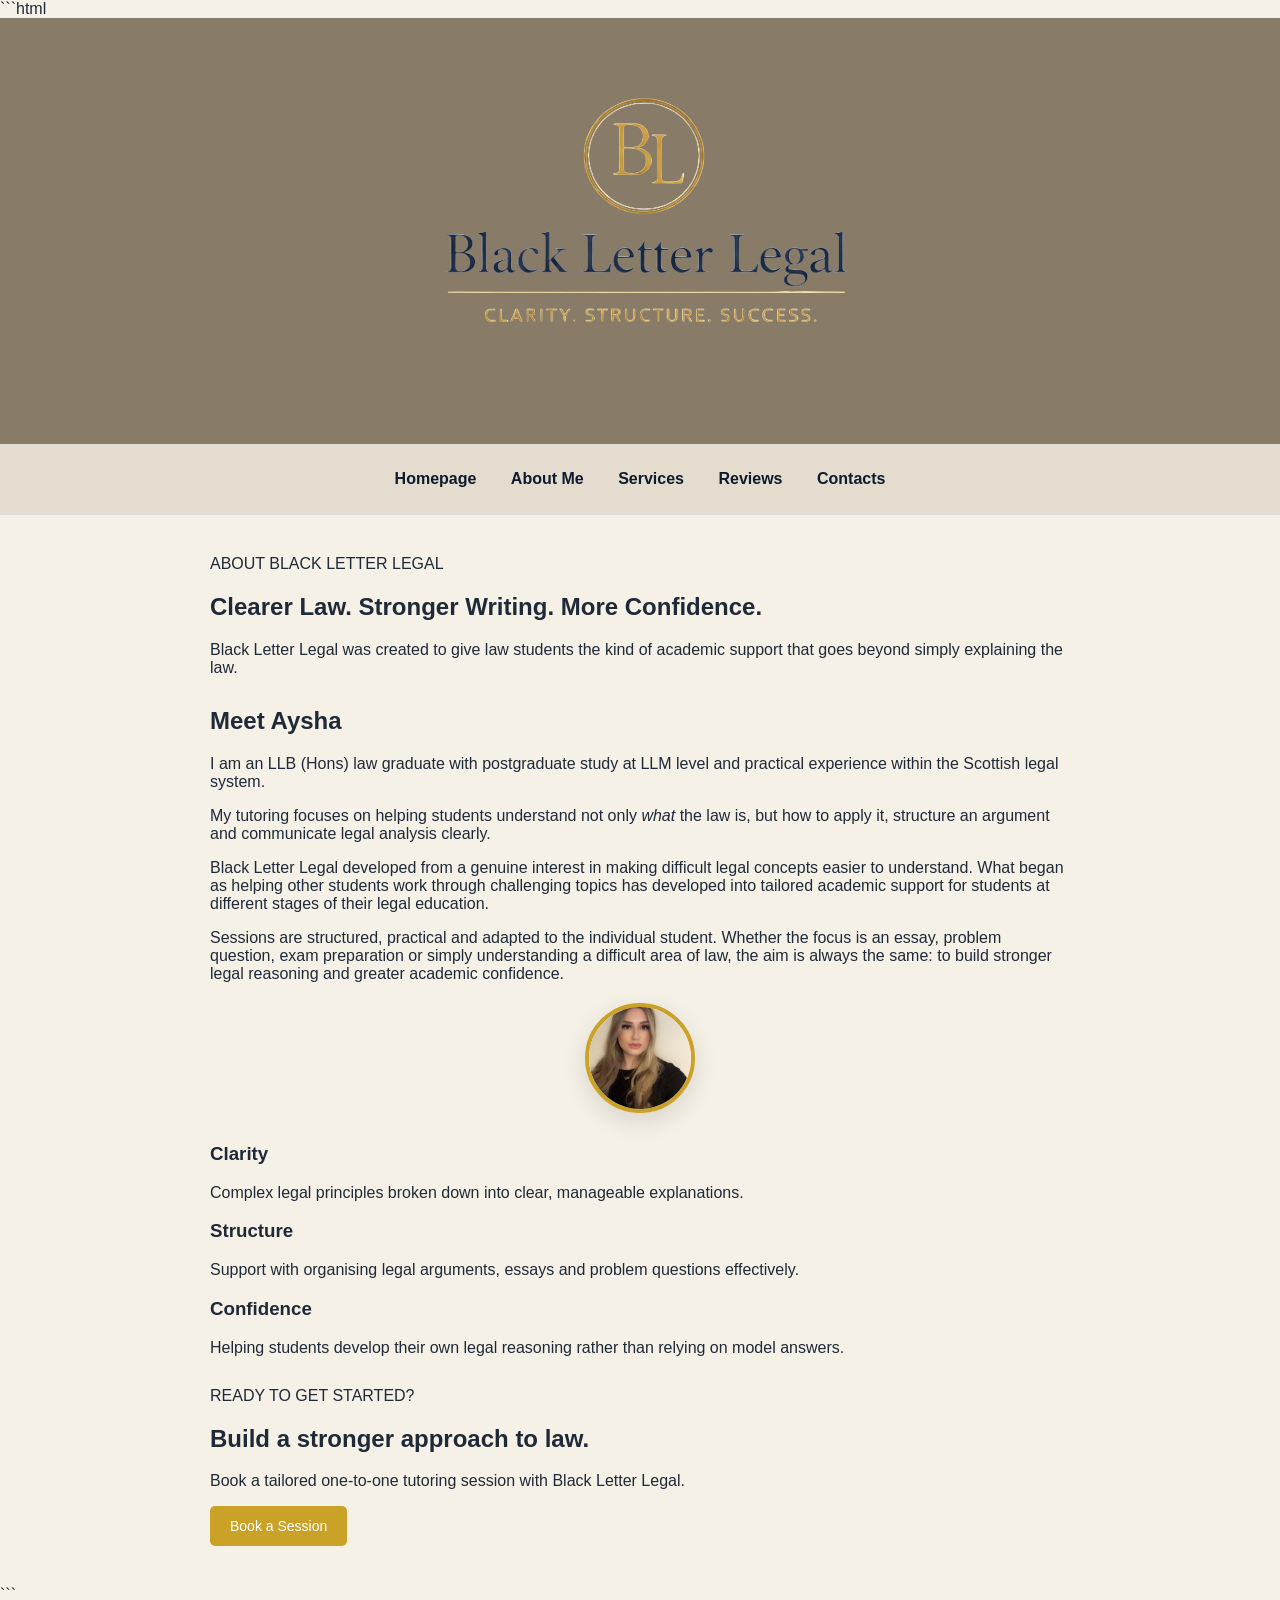
==== commit 2de26403: "Update about.html Updated the Black Letter Legal About page with a more professional layout, revised" ====
--- a/about.html
+++ b/about.html
@@ -1,42 +1,121 @@
+```html
 <!DOCTYPE html>
 <html lang="en">
 <head>
     <meta charset="UTF-8">
     <meta name="viewport" content="width=device-width, initial-scale=1.0">
     <link rel="stylesheet" href="styles.css">
-   <title>Black Letter Legal | Scots Law Tutoring</title>
+    <link rel="icon" type="image/x-icon" href="favicon-32x32.png">
+    <title>About | Black Letter Legal</title>
 </head>
+
 <body>
+
 <header>
- <div class="logo">    
- <img src="logo.png" alt="logo">
- </div>
+    <div class="logo">
+        <img src="logo.png" alt="Black Letter Legal logo">
+    </div>
 </header>
-<nav> <a href="index.html">Homepage</a>
-      <a href="about.html">About Me</a>
-      <a href="services.html">Services</a>
-      <a href="reviews.html">Reviews</a>
-      <a href="contacts.html">Contacts</a>
+
+<nav>
+    <a href="index.html">Homepage</a>
+    <a href="about.html">About Me</a>
+    <a href="services.html">Services</a>
+    <a href="reviews.html">Reviews</a>
+    <a href="contacts.html">Contacts</a>
 </nav>
+
 <main>
 
-    <section>
-        <h3>Brief professional bio </h3>
-    <p>Law graduate (LLB Hons + LLM) with experience in the Scottish legal system.</p>
-    <h3>Tutoring journey:</h3>
-    <p>Started helping classmates with tricky concepts; discovered a passion for breaking down complex law in a supportive way.</p>
-    <h3>Teaching philosophy:</h3>
-    <p>Law should be accessible; sessions are engaging, structured, and supportive.</p>
-	<h3>Goal:</h3>
-    <p>Help students succeed in exams, essays, problem questions, and future legal careers.</p>
+    <section class="about-hero">
+        <p class="eyebrow">ABOUT BLACK LETTER LEGAL</p>
 
-    <section>
+        <h1>Clearer Law. Stronger Writing. More Confidence.</h1>
+
+        <p class="about-intro">
+            Black Letter Legal was created to give law students the kind of academic support
+            that goes beyond simply explaining the law.
+        </p>
+    </section>
+
+    <section class="about-content">
+
+        <div class="about-text">
+
+            <h2>Meet Aysha</h2>
+
+            <p>
+                I am an LLB (Hons) law graduate with postgraduate study at LLM level and
+                practical experience within the Scottish legal system.
+            </p>
+
+            <p>
+                My tutoring focuses on helping students understand not only
+                <em>what</em> the law is, but how to apply it, structure an argument and
+                communicate legal analysis clearly.
+            </p>
+
+            <p>
+                Black Letter Legal developed from a genuine interest in making difficult
+                legal concepts easier to understand. What began as helping other students
+                work through challenging topics has developed into tailored academic
+                support for students at different stages of their legal education.
+            </p>
+
+            <p>
+                Sessions are structured, practical and adapted to the individual student.
+                Whether the focus is an essay, problem question, exam preparation or simply
+                understanding a difficult area of law, the aim is always the same:
+                to build stronger legal reasoning and greater academic confidence.
+            </p>
+
+        </div>
+
         <div class="about-image">
-    <img src="aysh.png" alt="Aysha">
-  </div>
-</section>
+            <img src="aysh.png" alt="Aysha, founder of Black Letter Legal">
+        </div>
 
- <a href="contact-form.html" class="btn-primary">Book a Session</a>
+    </section>
+
+    <section class="about-values">
+
+        <div class="value-card">
+            <h3>Clarity</h3>
+            <p>
+                Complex legal principles broken down into clear, manageable explanations.
+            </p>
+        </div>
+
+        <div class="value-card">
+            <h3>Structure</h3>
+            <p>
+                Support with organising legal arguments, essays and problem questions effectively.
+            </p>
+        </div>
+
+        <div class="value-card">
+            <h3>Confidence</h3>
+            <p>
+                Helping students develop their own legal reasoning rather than relying on model answers.
+            </p>
+        </div>
+
+    </section>
+
+    <section class="about-cta">
+        <p class="eyebrow">READY TO GET STARTED?</p>
+
+        <h2>Build a stronger approach to law.</h2>
+
+        <p>
+            Book a tailored one-to-one tutoring session with Black Letter Legal.
+        </p>
+
+        <a href="contact-form.html" class="btn-primary">Book a Session</a>
+    </section>
+
 </main>
+
 </body>
-</html>+</html>
+```
